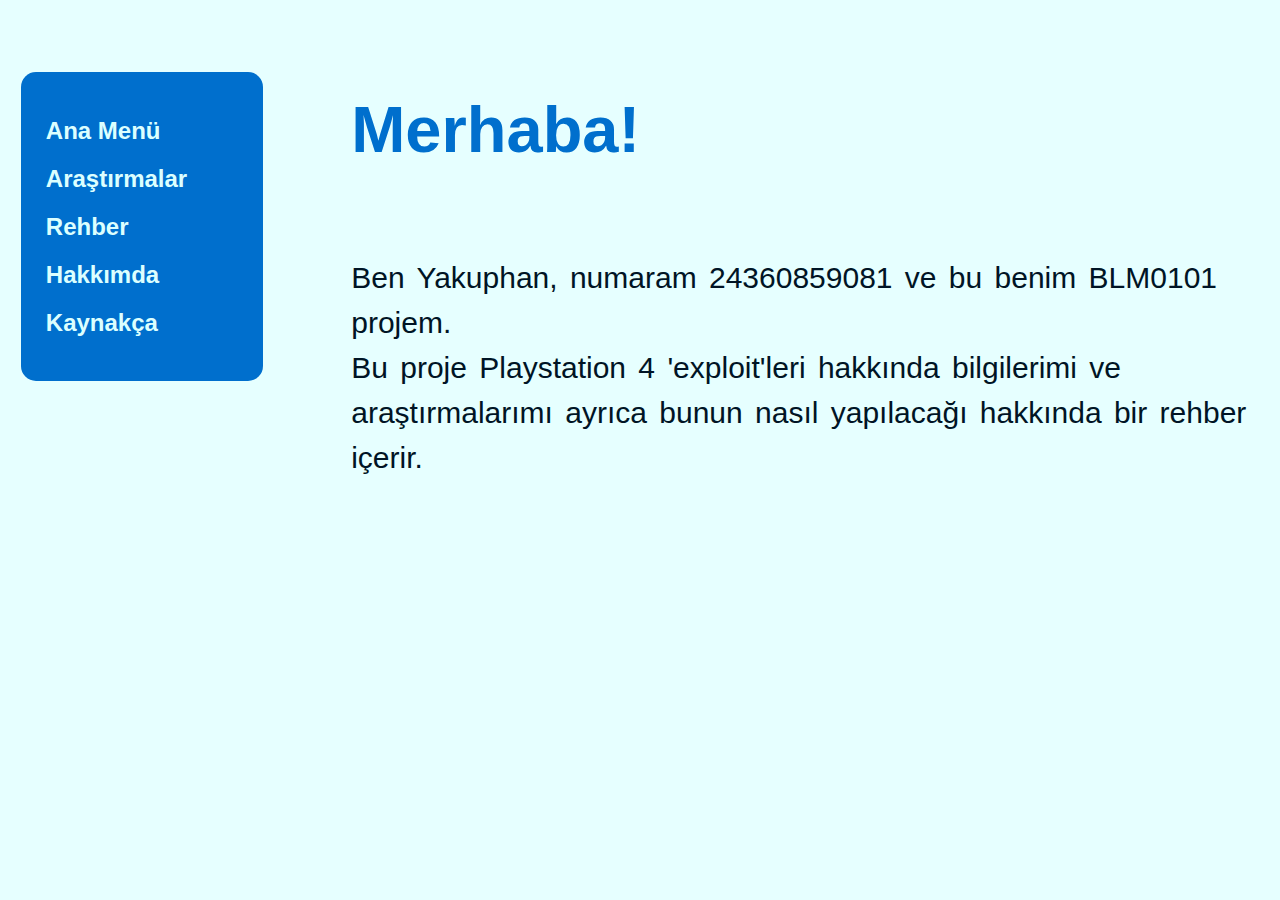
==== index.html @ 1371f0b2 "test commit" ====
<!DOCTYPE html>
<html lang="tr">
<head>
    <meta charset="UTF-8">
    <title>index</title>
    <link rel="stylesheet" href="style.css">
</head>
<body>
    <div class ="menu">
        <h2><a href="index.html">Ana Menü</a></h2>
        <h2><a href="research.html">Araştırmalar</a></h2>
        <h2><a href="guide.html">Rehber</a></h2>
        <h2><a href="about.html">Hakkımda</a></h2>
        <h2><a href="references.html">Kaynakça</a></h2>
    </div>
    <div class = "text">
        <h1>Merhaba!</h1>
        <p>
            </br>
            Ben Yakuphan, numaram 24360859081 ve bu benim BLM0101 projem.</br>
            Bu proje Playstation 4 'exploit'leri hakkında bilgilerimi ve araştırmalarımı ayrıca bunun nasıl yapılacağı hakkında bir rehber içerir.
        </p>
    </div>
</body>
</html>
---- style.css ----
.container{
    display: flex;
    justify-content: space-between;
    flex-wrap:wrap;
}
.menu{
    position:fixed;
    margin-top: 5%;
    margin-left:1%;
    width: 15%;
    height:auto;
    background-color: rgb(0, 111, 205);
    padding: 25px;
    border-radius: 15px;
    display: block;
}
.text{
    position:absolute;
    right :1%;
    top: 5%;
    width: 70%;
    height: 90%;
    padding: 20px;
    display:block;
}
.linktext{
    color: rgb(0, 111, 205);
}
body{
    background-color: rgb(230, 255, 255);
}
img{
    object-fit: contain;
}
a{
    text-decoration: none;
    color: rgb(220, 255, 255);
}
p{
    line-height: 45px;
    word-spacing: 4px;
    text-indent:30px;
    text-align: left;
    font-size: 30px;
    font: 300;
    font-family: Verdana, Geneva, Tahoma, sans-serif;
    color: rgb(0, 20, 37);
}
h1{
    margin-top: 3%;
    font-size: 65px;
    text-align: left;
    font: 500;
    font-family: Verdana, Geneva, Tahoma, sans-serif;
    color: rgb(0, 111, 205);
}
h2{
    text-align: left;
    font: 300;
    font-family: Verdana, Geneva, Tahoma, sans-serif;
    color: rgb(0, 20, 37);
}
h3{
    font-size:120%;
    margin-left:15% ;
    text-align: left;
    font: 300;
    font-family: Verdana, Geneva, Tahoma, sans-serif;
    color: rgb(0, 20, 37);
}
h4{
    font-size:250%;
    margin-top: 5%;
    text-align: left;
    font: 300;
    font-family: Verdana, Geneva, Tahoma, sans-serif;
    color: rgb(0, 20, 37);
}
u{
    text-decoration: none;
    font-size:200%;
    text-align: left;
    font: 300;
    font-family: Verdana, Geneva, Tahoma, sans-serif;
    color: rgb(0, 20, 37);
}
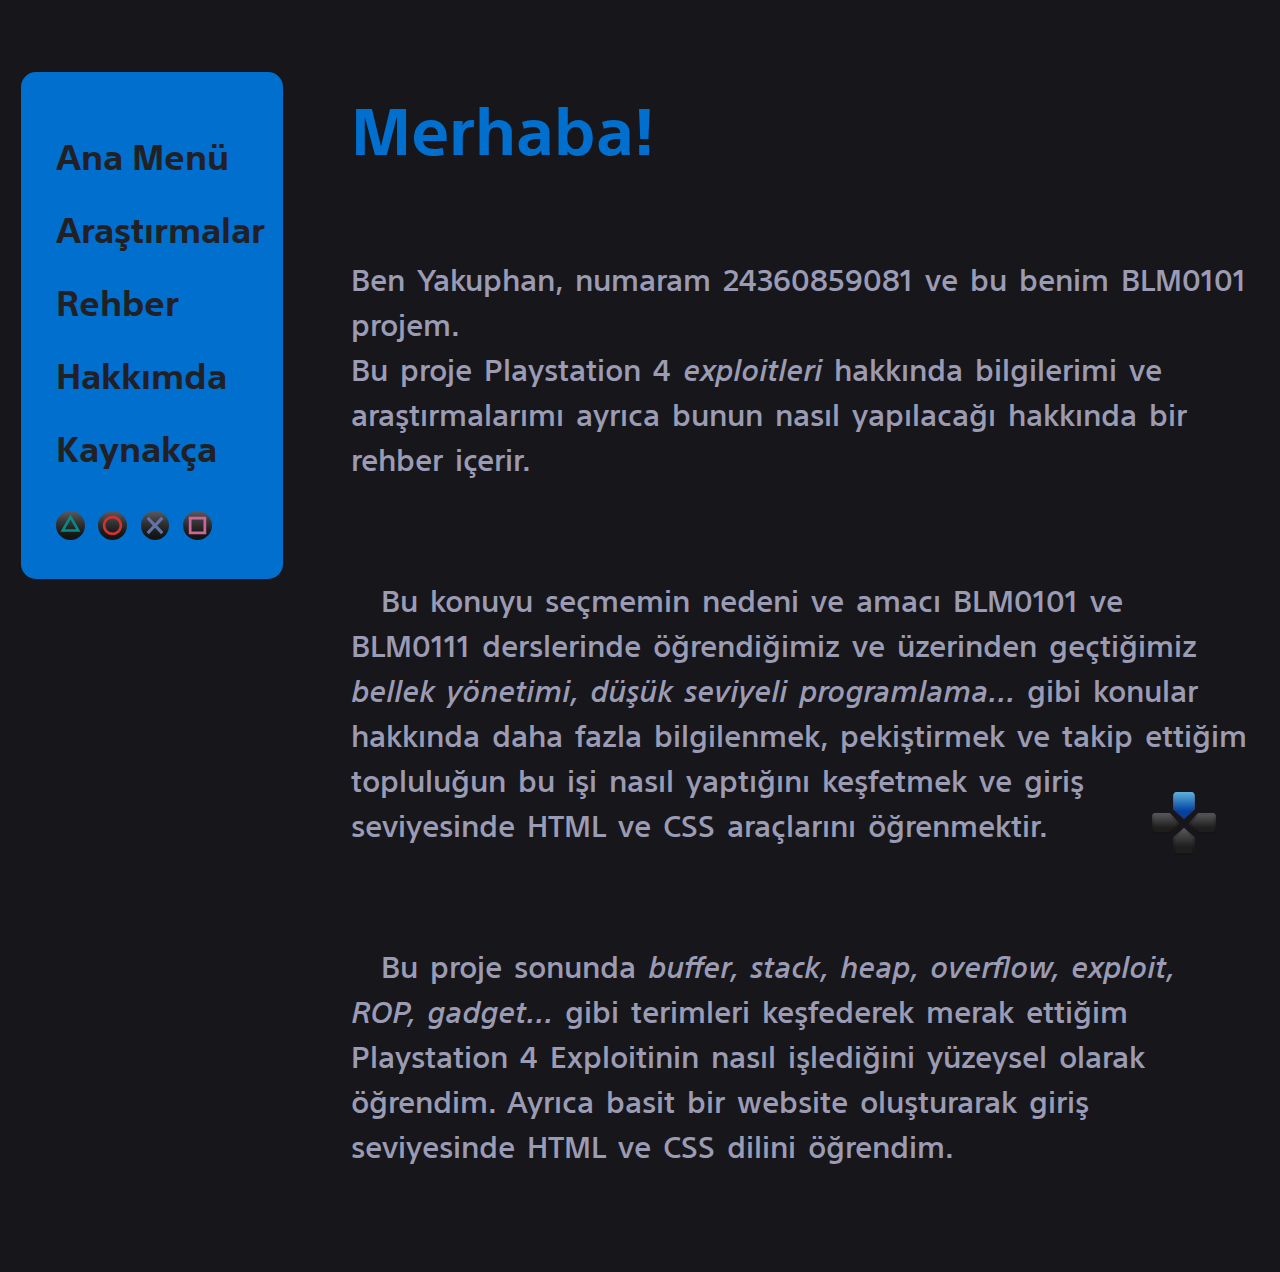
==== commit 1fa2d137: "initial" ====
--- a/index.html
+++ b/index.html
@@ -6,20 +6,39 @@
     <link rel="stylesheet" href="style.css">
 </head>
 <body>
+    <!- Menu her zaman soldadır. Her menü elemanı seçildiğinde kendi elemanını gösterir.->
     <div class ="menu">
         <h2><a href="index.html">Ana Menü</a></h2>
         <h2><a href="research.html">Araştırmalar</a></h2>
         <h2><a href="guide.html">Rehber</a></h2>
         <h2><a href="about.html">Hakkımda</a></h2>
         <h2><a href="references.html">Kaynakça</a></h2>
+        <img src="imgs/PlayStation_button_T.svg" alt="triangle" class="button">
+        <img src="imgs/PlayStation_button_C.svg" alt="circle" class="button">
+        <img src="imgs/PlayStation_button_X.svg" alt="cross" class="button">
+        <img src="imgs/PlayStation_button_S.svg" alt="square" class="button">
     </div>
-    <div class = "text">
+    <!- Content div'i her zaman sağda ve sola yatıktır. Paragraf, başlıklar, alıntılar ve resimlerden oluşur. ->  
+    <div class = "content">
+        <!- Bu sayfa ödeve giriş yapar. Konuyu, neden seçildiğini, içeriğini, amacını ve sonucu barındırır.->
         <h1>Merhaba!</h1>
         <p>
             </br>
             Ben Yakuphan, numaram 24360859081 ve bu benim BLM0101 projem.</br>
-            Bu proje Playstation 4 'exploit'leri hakkında bilgilerimi ve araştırmalarımı ayrıca bunun nasıl yapılacağı hakkında bir rehber içerir.
+            Bu proje Playstation 4 <em>exploitleri</em> hakkında bilgilerimi ve araştırmalarımı ayrıca bunun nasıl yapılacağı hakkında bir rehber içerir.
         </p>
+        <br>
+        <br>
+        <p>Bu konuyu seçmemin nedeni ve amacı BLM0101 ve BLM0111 derslerinde öğrendiğimiz ve üzerinden geçtiğimiz <em>bellek yönetimi, düşük seviyeli programlama...</em> gibi konular hakkında daha fazla bilgilenmek, pekiştirmek ve takip ettiğim topluluğun bu işi nasıl yaptığını keşfetmek ve giriş seviyesinde HTML ve CSS araçlarını öğrenmektir.</p>
+        <br>
+        <br>
+        <p>Bu proje sonunda <em>buffer, stack, heap, overflow, exploit, ROP, gadget...</em> gibi terimleri keşfederek merak ettiğim Playstation 4 Exploitinin nasıl işlediğini yüzeysel olarak öğrendim. Ayrıca basit bir website oluşturarak giriş seviyesinde HTML ve CSS dilini öğrendim.</p>
+        <br>
+        <br>
+        <br>
+        <br>
+        <a href="#top"><img src="imgs/PlayStation_Up_button.svg" alt="up" class="buttonup"></a><!-BU BUTON SAYFA BAŞINA DÖNER.->
+
     </div>
 </body>
 </html>--- a/style.css
+++ b/style.css
@@ -10,11 +10,11 @@
     width: 15%;
     height:auto;
     background-color: rgb(0, 111, 205);
-    padding: 25px;
+    padding: 35px;
     border-radius: 15px;
     display: block;
 }
-.text{
+.content{
     position:absolute;
     right :1%;
     top: 5%;
@@ -23,18 +23,86 @@
     padding: 20px;
     display:block;
 }
+.responsive{
+    width: 100%;
+    height: auto;
+}
+.button{
+    width: 15%;
+    height: auto;
+    margin-right: 5%;
+    margin-top: 5%;
+    display: inline-block;
+    z-index: 10;
+}
+.buttonup{
+    width: 5%;
+    height: auto;
+    position: fixed;
+    right: 5%;
+    bottom: 5%;
+}
+@font-face {
+    font-family: "ps4font";
+    src: url(fonts/SSTMedium.TTF);
+    font-style: normal;
+    font-weight: normal;
+}
+@font-face {
+    font-family: "ps4font";
+    src: url(fonts/SSTMediumIt.TTF);
+    font-style: italic;
+    font-weight: normal;
+}
+@font-face {
+    font-family: "ps4font";
+    src: url(fonts/SSTBold.TTF);
+    font-style: normal;
+    font-weight: bold;
+}
+.lilresp{
+    width: 35%;
+    height: auto;
+    float: right;
+    border: 1px black;
+    margin: 0px 0px 15px 20px;
+}
 .linktext{
-    color: rgb(0, 111, 205);
+    color: rgb(110, 155, 155);
+}
+.ref{
+    font-size:1.4vw;
 }
 body{
-    background-color: rgb(230, 255, 255);
+    background-color: rgb(22, 22, 27);
 }
 img{
     object-fit: contain;
 }
 a{
     text-decoration: none;
-    color: rgb(220, 255, 255);
+    color: rgb(33, 33, 37);
+}
+table{
+    font-size: 30px;
+    font-family: ps4font,sans-serif;
+    color: rgb(159, 180, 155);
+    border-collapse: collapse;
+    border-color: rgb(50, 109, 179);
+    border: 1px solid #dddddd;
+    width: 100%;
+    text-align: left;
+    height: auto;
+}
+th{
+    border: 1px solid #dddddd;
+    padding: 10px;
+    color: rgb(0, 136, 255);
+}
+td{
+    border: 1px solid #dddddd;
+    padding: 10px;
+    color: white;
 }
 p{
     line-height: 45px;
@@ -43,44 +111,44 @@
     text-align: left;
     font-size: 30px;
     font: 300;
-    font-family: Verdana, Geneva, Tahoma, sans-serif;
-    color: rgb(0, 20, 37);
+    font-family: ps4font,sans-serif;
+    color: rgb(155, 155, 180);
 }
 h1{
     margin-top: 3%;
     font-size: 65px;
     text-align: left;
     font: 500;
-    font-family: Verdana, Geneva, Tahoma, sans-serif;
+    font-family: ps4font,sans-serif;
     color: rgb(0, 111, 205);
 }
 h2{
+    font-size: 35px;
     text-align: left;
     font: 300;
-    font-family: Verdana, Geneva, Tahoma, sans-serif;
-    color: rgb(0, 20, 37);
+    font-family: ps4font,sans-serif;
+    color: rgb(0, 111, 205);
 }
 h3{
-    font-size:120%;
+    font-size:30px;
     margin-left:15% ;
     text-align: left;
-    font: 300;
-    font-family: Verdana, Geneva, Tahoma, sans-serif;
-    color: rgb(0, 20, 37);
+    font-family: ps4font,sans-serif;
+    color: rgb(0, 111, 205);
 }
 h4{
     font-size:250%;
     margin-top: 5%;
     text-align: left;
     font: 300;
-    font-family: Verdana, Geneva, Tahoma, sans-serif;
-    color: rgb(0, 20, 37);
+    font-family: ps4font,sans-serif;
+    color: rgb(0, 111, 205);
 }
 u{
     text-decoration: none;
     font-size:200%;
     text-align: left;
     font: 300;
-    font-family: Verdana, Geneva, Tahoma, sans-serif;
-    color: rgb(0, 20, 37);
+    font-family: ps4font,sans-serif;
+    color: rgb(103, 103, 155);
 }
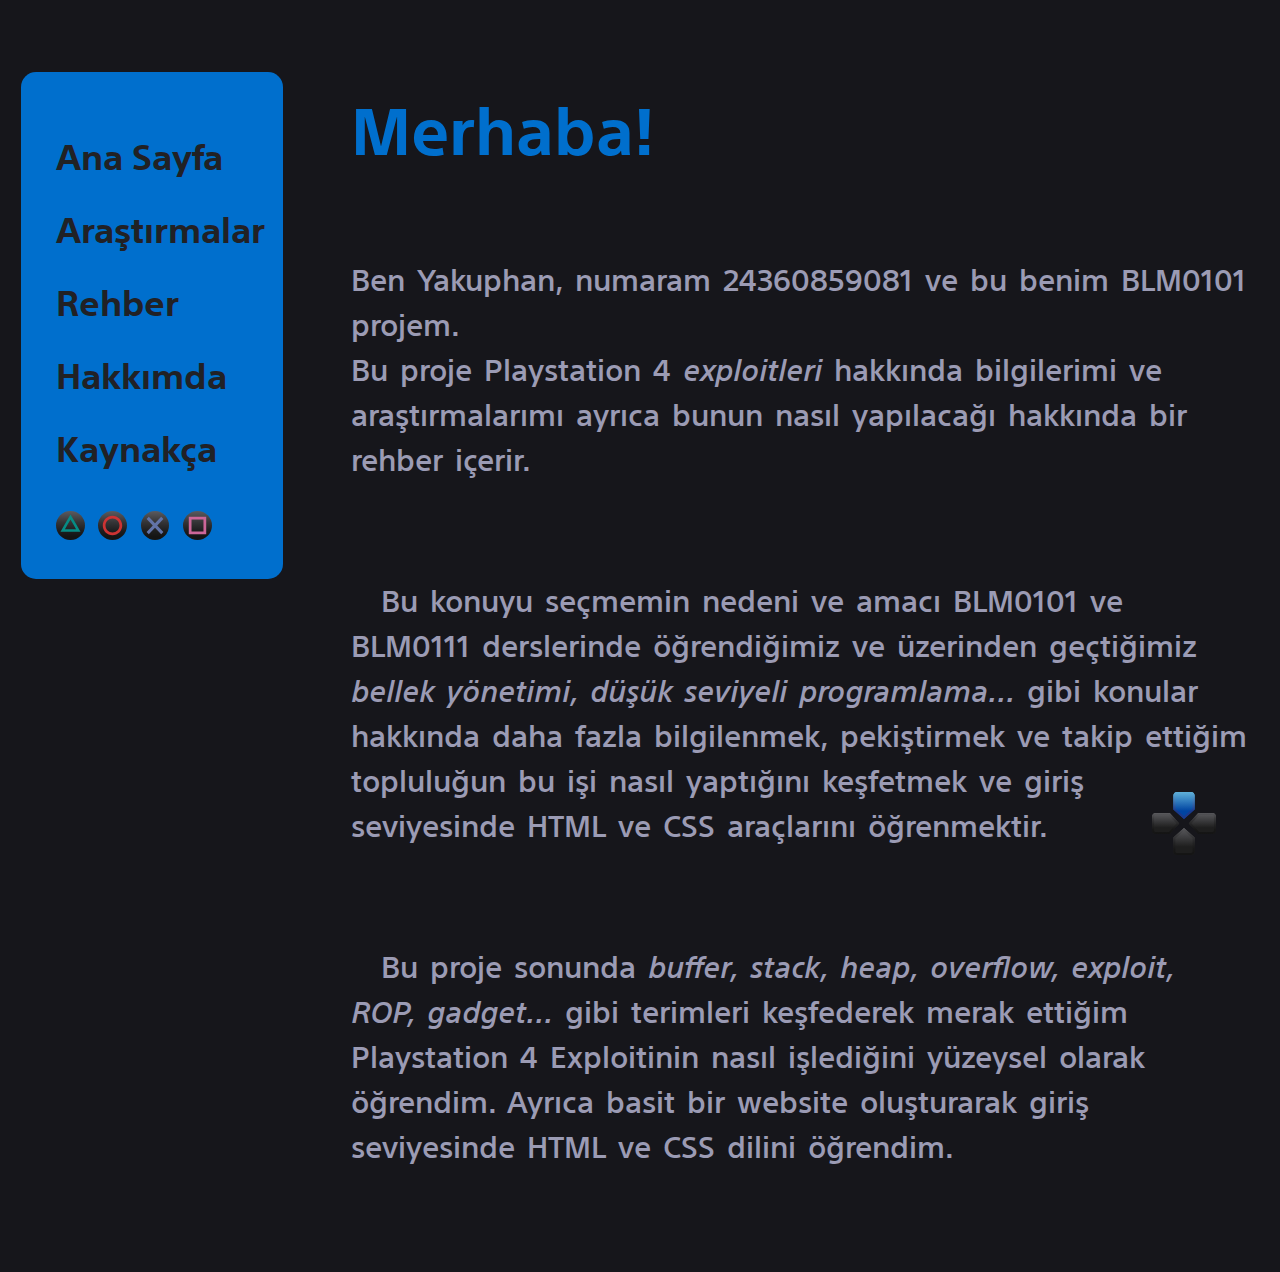
==== commit 6fcc39c5: "update commit" ====
--- a/index.html
+++ b/index.html
@@ -2,13 +2,13 @@
 <html lang="tr">
 <head>
     <meta charset="UTF-8">
-    <title>index</title>
+    <title>Ana Sayfa</title>
     <link rel="stylesheet" href="style.css">
 </head>
 <body>
     <!- Menu her zaman soldadır. Her menü elemanı seçildiğinde kendi elemanını gösterir.->
     <div class ="menu">
-        <h2><a href="index.html">Ana Menü</a></h2>
+        <h2><a href="index.html">Ana Sayfa</a></h2>
         <h2><a href="research.html">Araştırmalar</a></h2>
         <h2><a href="guide.html">Rehber</a></h2>
         <h2><a href="about.html">Hakkımda</a></h2>
